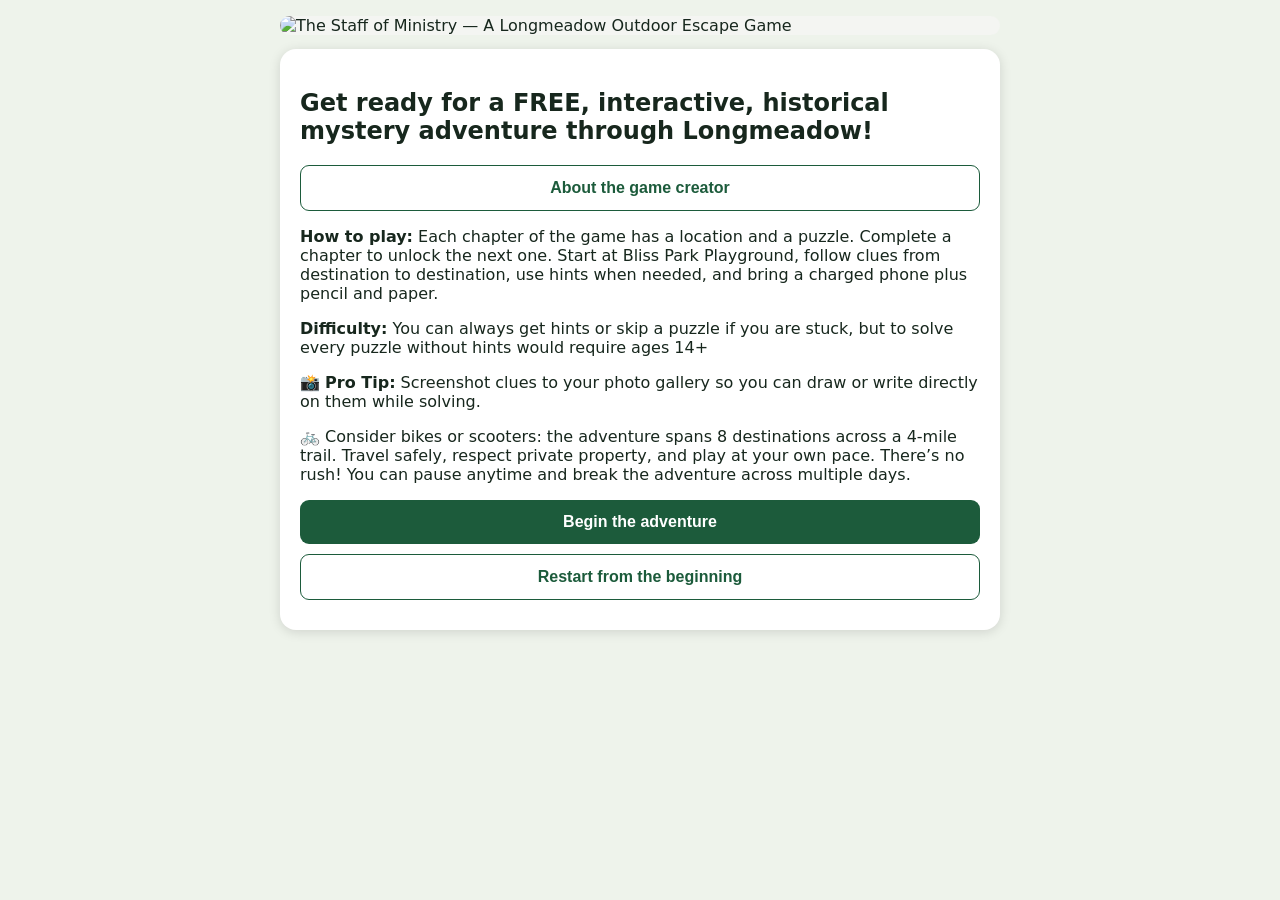
==== index.html @ f262b5f6 "Publish game application" ====
<!doctype html><html lang="en"><head><meta charset="utf-8"><meta name="viewport" content="width=device-width,initial-scale=1"><title>The Staff of Ministry — Rebuild</title><link rel="stylesheet" href="style.css"></head><body><main id="app"></main><script src="app.js"></script></body></html>
---- style.css ----
:root{font-family:system-ui,sans-serif;color:#17271d;background:#eef3eb}body{margin:0}.shell{max-width:720px;margin:auto;padding:16px}.form-banner{display:block;width:100%;height:auto;max-height:195px;object-fit:cover;border-radius:16px;margin:0 0 14px}.card{background:#fff;border-radius:16px;padding:20px;box-shadow:0 2px 12px #0002}.location{font-weight:700}.gallery{display:grid;gap:14px;margin:18px 0}figure{margin:0;border:1px solid #d8e1d7;border-radius:12px;overflow:hidden}img{display:block;width:100%;height:auto;max-height:72vh;object-fit:contain;background:#f4f5f2}figcaption{padding:9px 12px;font-size:.9rem;background:#f4f7f2;text-align:center}.answer,.hint{margin-top:18px;padding:16px;background:#edf5ed;border-radius:12px}.button{display:block;width:100%;box-sizing:border-box;margin:10px 0;padding:13px;border:0;border-radius:9px;background:#1c5b3b;color:#fff;font-weight:700;font-size:1rem;text-align:center}.ghost{background:#fff;color:#1c5b3b;border:1px solid #1c5b3b}.hint-item{border-top:1px solid #cbd8cb;padding-top:12px;margin-top:12px}.small{color:#634}.notice{padding:12px;background:#fff5d7;border-radius:8px}.history{margin:20px 0;padding:16px;border-left:5px solid #916f38;background:#f8f2e6}.solution-reveal{padding:12px;background:#fff5d7;border-radius:8px}input{width:100%;box-sizing:border-box;padding:13px;border:1px solid #8a9688;border-radius:9px;font-size:1rem}
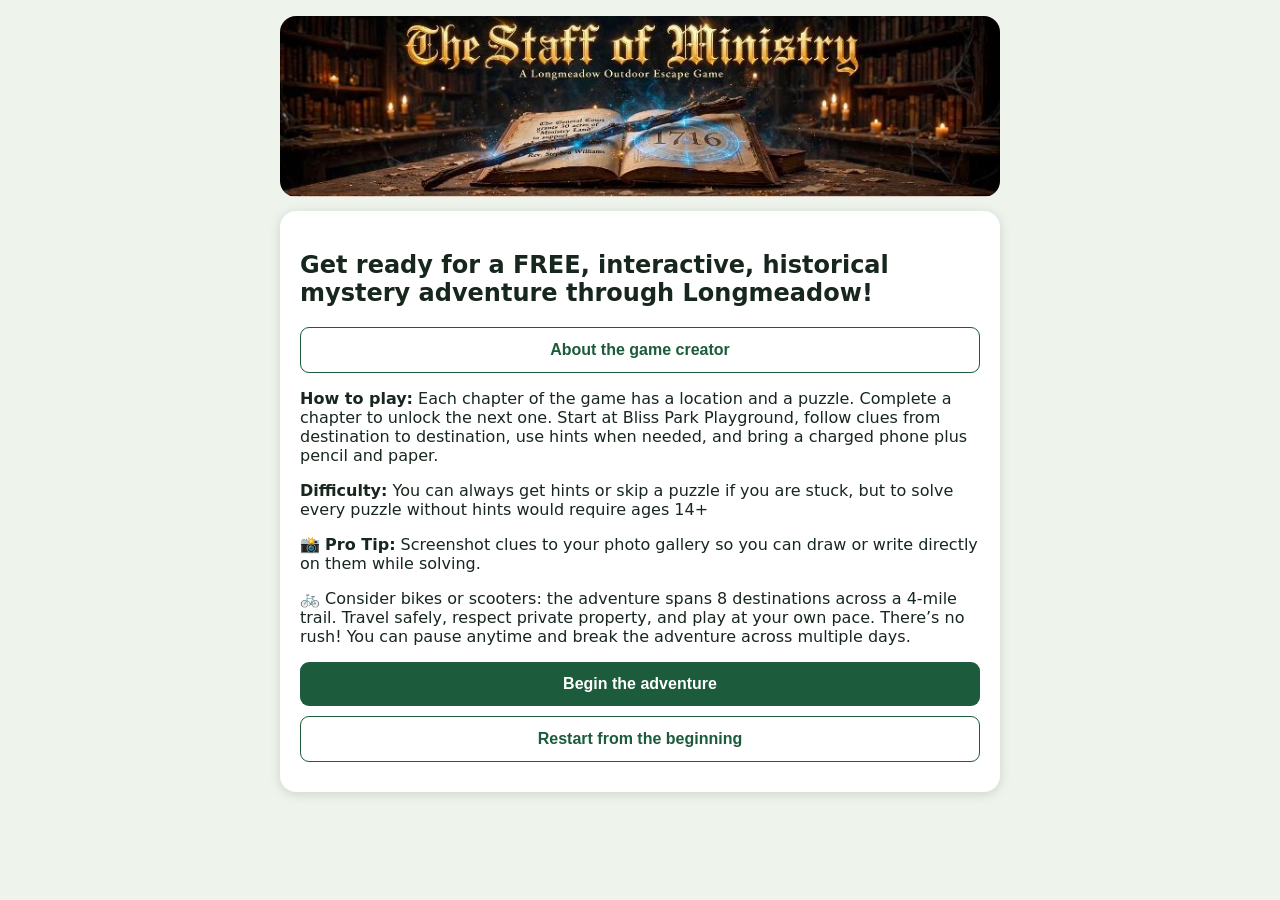
==== commit 3d90d050: "Update index.html" ====
--- a/index.html
+++ b/index.html
@@ -1 +1 @@
-<!doctype html><html lang="en"><head><meta charset="utf-8"><meta name="viewport" content="width=device-width,initial-scale=1"><title>The Staff of Ministry — Rebuild</title><link rel="stylesheet" href="style.css"></head><body><main id="app"></main><script src="app.js"></script></body></html>
+<!doctype html><html lang="en"><head><meta charset="utf-8"><meta name="viewport" content="width=device-width,initial-scale=1"><title>The Staff of Ministry</title><link rel="stylesheet" href="style.css"></head><body><main id="app"></main><script src="app.js"></script></body></html>
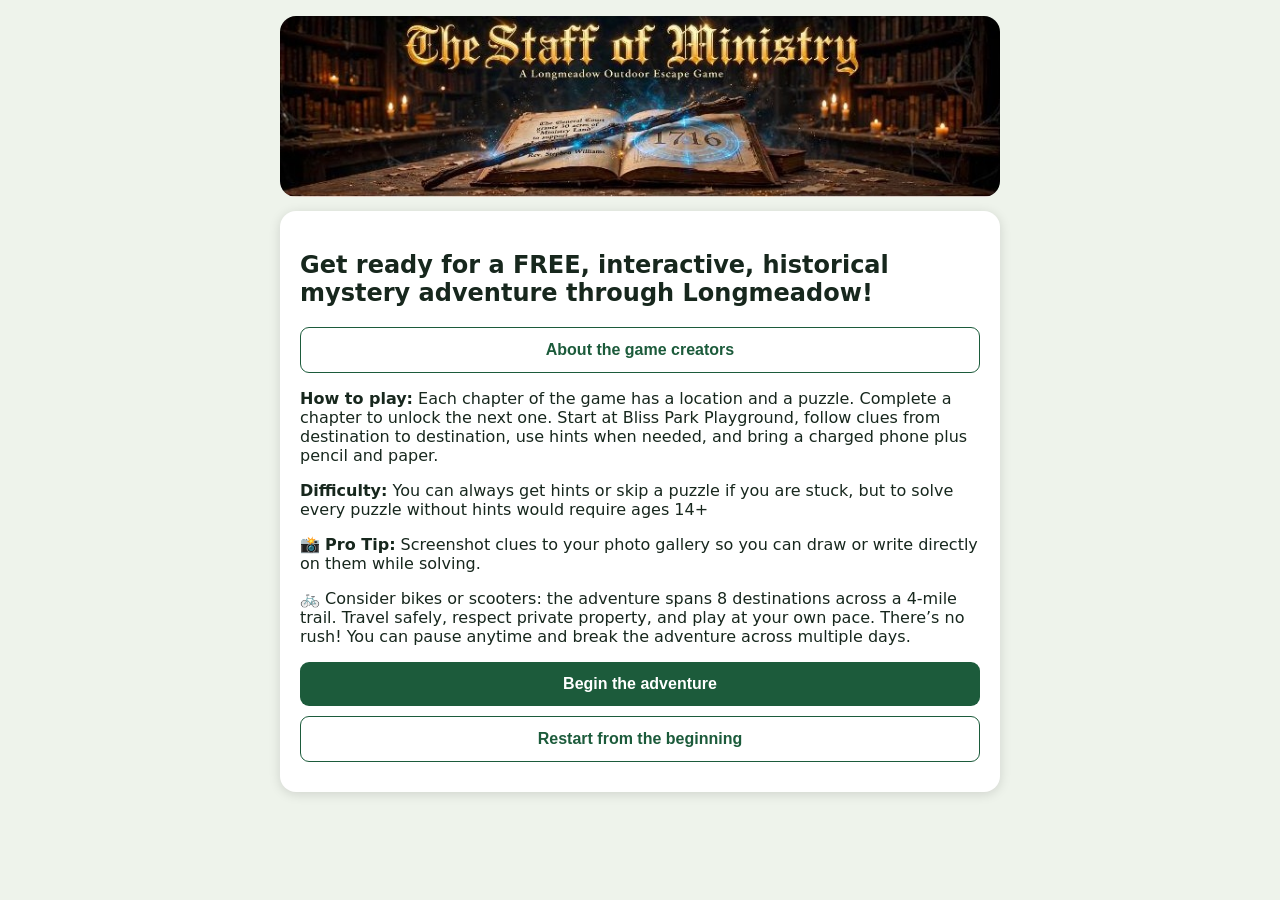
==== commit 5e2d5e23: "Publish current game version" ====
--- a/index.html
+++ b/index.html
@@ -1 +1 @@
-<!doctype html><html lang="en"><head><meta charset="utf-8"><meta name="viewport" content="width=device-width,initial-scale=1"><title>The Staff of Ministry</title><link rel="stylesheet" href="style.css"></head><body><main id="app"></main><script src="app.js"></script></body></html>
+<!doctype html><html lang="en"><head><meta charset="utf-8"><meta name="viewport" content="width=device-width,initial-scale=1"><title>The Staff of Ministry</title><link rel="stylesheet" href="style.css?v=20260830-2130"></head><body><main id="app"></main><script src="app.js?v=20260830-2130"></script></body></html>
--- a/style.css
+++ b/style.css
@@ -1 +1 @@
-:root{font-family:system-ui,sans-serif;color:#17271d;background:#eef3eb}body{margin:0}.shell{max-width:720px;margin:auto;padding:16px}.form-banner{display:block;width:100%;height:auto;max-height:195px;object-fit:cover;border-radius:16px;margin:0 0 14px}.card{background:#fff;border-radius:16px;padding:20px;box-shadow:0 2px 12px #0002}.location{font-weight:700}.gallery{display:grid;gap:14px;margin:18px 0}figure{margin:0;border:1px solid #d8e1d7;border-radius:12px;overflow:hidden}img{display:block;width:100%;height:auto;max-height:72vh;object-fit:contain;background:#f4f5f2}figcaption{padding:9px 12px;font-size:.9rem;background:#f4f7f2;text-align:center}.answer,.hint{margin-top:18px;padding:16px;background:#edf5ed;border-radius:12px}.button{display:block;width:100%;box-sizing:border-box;margin:10px 0;padding:13px;border:0;border-radius:9px;background:#1c5b3b;color:#fff;font-weight:700;font-size:1rem;text-align:center}.ghost{background:#fff;color:#1c5b3b;border:1px solid #1c5b3b}.hint-item{border-top:1px solid #cbd8cb;padding-top:12px;margin-top:12px}.small{color:#634}.notice{padding:12px;background:#fff5d7;border-radius:8px}.history{margin:20px 0;padding:16px;border-left:5px solid #916f38;background:#f8f2e6}.solution-reveal{padding:12px;background:#fff5d7;border-radius:8px}input{width:100%;box-sizing:border-box;padding:13px;border:1px solid #8a9688;border-radius:9px;font-size:1rem}
+:root{font-family:system-ui,sans-serif;color:#17271d;background:#eef3eb}body{margin:0}.shell{max-width:720px;margin:auto;padding:16px}.form-banner{display:block;width:100%;height:auto;max-height:195px;object-fit:cover;border-radius:16px;margin:0 0 14px}.card{background:#fff;border-radius:16px;padding:20px;box-shadow:0 2px 12px #0002}.location{font-weight:700}.gallery{display:grid;gap:14px;margin:18px 0}figure{margin:0;border:1px solid #d8e1d7;border-radius:12px;overflow:hidden}img{display:block;width:100%;height:auto;max-height:72vh;object-fit:contain;background:#f4f5f2}figcaption{padding:9px 12px;font-size:.9rem;background:#f4f7f2;text-align:center}.answer,.hint{margin-top:18px;padding:16px;background:#edf5ed;border-radius:12px}.button{display:block;width:100%;box-sizing:border-box;margin:10px 0;padding:13px;border:0;border-radius:9px;background:#1c5b3b;color:#fff;font-weight:700;font-size:1rem;text-align:center}.ghost{background:#fff;color:#1c5b3b;border:1px solid #1c5b3b}.case-map-entry{display:flex;align-items:flex-end;justify-content:flex-start;text-align:left}.creator-signature{text-align:center;font-weight:700;margin:0 0 16px}.creator-card{display:block;width:min(100%,120px);height:auto;margin:0 auto 18px;border-radius:12px}.creator-family{width:100%;height:auto;max-height:72vh;object-fit:contain;border-radius:12px;margin:18px 0 10px}.hint-item{border-top:1px solid #cbd8cb;padding-top:12px;margin-top:12px}.small{color:#634}.notice{padding:12px;background:#fff5d7;border-radius:8px}.history{margin:20px 0;padding:16px;border-left:5px solid #916f38;background:#f8f2e6}.solution-reveal{padding:12px;background:#fff5d7;border-radius:8px}input{width:100%;box-sizing:border-box;padding:13px;border:1px solid #8a9688;border-radius:9px;font-size:1rem}
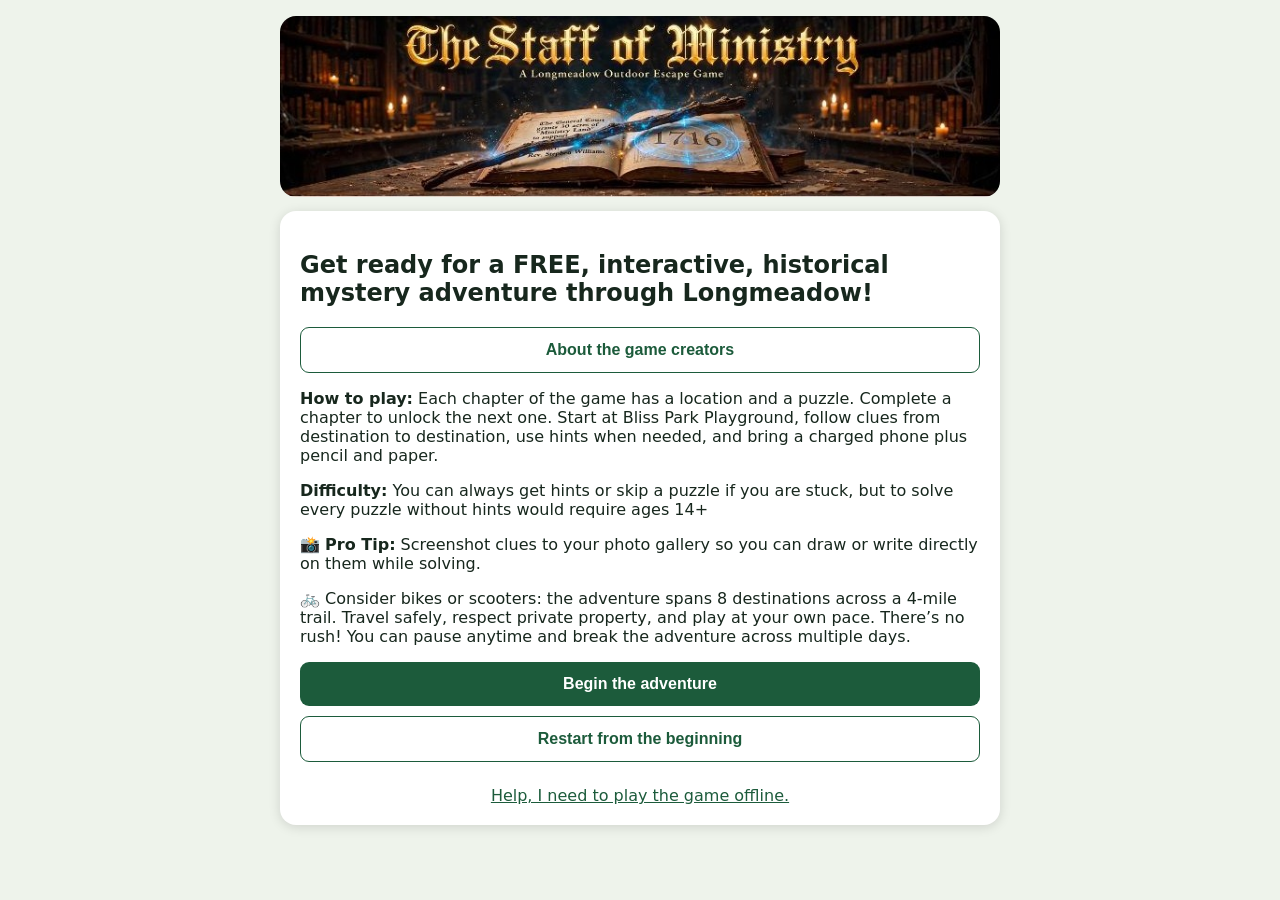
==== commit ee78557d: "Add offline play and install help" ====
--- a/index.html
+++ b/index.html
@@ -1 +1 @@
-<!doctype html><html lang="en"><head><meta charset="utf-8"><meta name="viewport" content="width=device-width,initial-scale=1"><title>The Staff of Ministry</title><link rel="stylesheet" href="style.css?v=20260830-2130"></head><body><main id="app"></main><script src="app.js?v=20260830-2130"></script></body></html>
+<!doctype html><html lang="en"><head><meta charset="utf-8"><meta name="viewport" content="width=device-width,initial-scale=1"><meta name="theme-color" content="#1c5b3b"><meta name="mobile-web-app-capable" content="yes"><meta name="apple-mobile-web-app-capable" content="yes"><meta name="apple-mobile-web-app-title" content="Staff of Ministry"><link rel="manifest" href="manifest.webmanifest"><link rel="apple-touch-icon" href="assets/five-of-hearts-card-no-frame.png"><title>The Staff of Ministry</title><link rel="stylesheet" href="style.css?v=20260831-offline"></head><body><main id="app"></main><script src="app.js?v=20260831-offline"></script><script>if('serviceWorker' in navigator){window.addEventListener('load',()=>navigator.serviceWorker.register('./sw.js'))}</script></body></html>
--- a/style.css
+++ b/style.css
@@ -1 +1,2 @@
 :root{font-family:system-ui,sans-serif;color:#17271d;background:#eef3eb}body{margin:0}.shell{max-width:720px;margin:auto;padding:16px}.form-banner{display:block;width:100%;height:auto;max-height:195px;object-fit:cover;border-radius:16px;margin:0 0 14px}.card{background:#fff;border-radius:16px;padding:20px;box-shadow:0 2px 12px #0002}.location{font-weight:700}.gallery{display:grid;gap:14px;margin:18px 0}figure{margin:0;border:1px solid #d8e1d7;border-radius:12px;overflow:hidden}img{display:block;width:100%;height:auto;max-height:72vh;object-fit:contain;background:#f4f5f2}figcaption{padding:9px 12px;font-size:.9rem;background:#f4f7f2;text-align:center}.answer,.hint{margin-top:18px;padding:16px;background:#edf5ed;border-radius:12px}.button{display:block;width:100%;box-sizing:border-box;margin:10px 0;padding:13px;border:0;border-radius:9px;background:#1c5b3b;color:#fff;font-weight:700;font-size:1rem;text-align:center}.ghost{background:#fff;color:#1c5b3b;border:1px solid #1c5b3b}.case-map-entry{display:flex;align-items:flex-end;justify-content:flex-start;text-align:left}.creator-signature{text-align:center;font-weight:700;margin:0 0 16px}.creator-card{display:block;width:min(100%,120px);height:auto;margin:0 auto 18px;border-radius:12px}.creator-family{width:100%;height:auto;max-height:72vh;object-fit:contain;border-radius:12px;margin:18px 0 10px}.hint-item{border-top:1px solid #cbd8cb;padding-top:12px;margin-top:12px}.small{color:#634}.notice{padding:12px;background:#fff5d7;border-radius:8px}.history{margin:20px 0;padding:16px;border-left:5px solid #916f38;background:#f8f2e6}.solution-reveal{padding:12px;background:#fff5d7;border-radius:8px}input{width:100%;box-sizing:border-box;padding:13px;border:1px solid #8a9688;border-radius:9px;font-size:1rem}
+:root{font-family:system-ui,sans-serif;color:#17271d;background:#eef3eb}body{margin:0}.shell{max-width:720px;margin:auto;padding:16px}.form-banner{display:block;width:100%;height:auto;max-height:195px;object-fit:cover;border-radius:16px;margin:0 0 14px}.card{background:#fff;border-radius:16px;padding:20px;box-shadow:0 2px 12px #0002}.location{font-weight:700}.gallery{display:grid;gap:14px;margin:18px 0}figure{margin:0;border:1px solid #d8e1d7;border-radius:12px;overflow:hidden}img{display:block;width:100%;height:auto;max-height:72vh;object-fit:contain;background:#f4f5f2}figcaption{padding:9px 12px;font-size:.9rem;background:#f4f7f2;text-align:center}.answer,.hint{margin-top:18px;padding:16px;background:#edf5ed;border-radius:12px}.button{display:block;width:100%;box-sizing:border-box;margin:10px 0;padding:13px;border:0;border-radius:9px;background:#1c5b3b;color:#fff;font-weight:700;font-size:1rem;text-align:center}.ghost{background:#fff;color:#1c5b3b;border:1px solid #1c5b3b}.case-map-entry{display:flex;align-items:flex-end;justify-content:flex-start;text-align:left}.creator-signature{text-align:center;font-weight:700;margin:0 0 16px}.creator-card{display:block;width:min(100%,120px);height:auto;margin:0 auto 18px;border-radius:12px}.creator-family{width:100%;height:auto;max-height:72vh;object-fit:contain;border-radius:12px;margin:18px 0 10px}.hint-item{border-top:1px solid #cbd8cb;padding-top:12px;margin-top:12px}.small{color:#634}.notice{padding:12px;background:#fff5d7;border-radius:8px}.history{margin:20px 0;padding:16px;border-left:5px solid #916f38;background:#f8f2e6}.solution-reveal{padding:12px;background:#fff5d7;border-radius:8px}input{width:100%;box-sizing:border-box;padding:13px;border:1px solid #8a9688;border-radius:9px;font-size:1rem}.offline-link{display:block;margin:24px auto 0;padding:0;border:0;background:transparent;color:#1c5b3b;font:inherit;text-decoration:underline;cursor:pointer}
